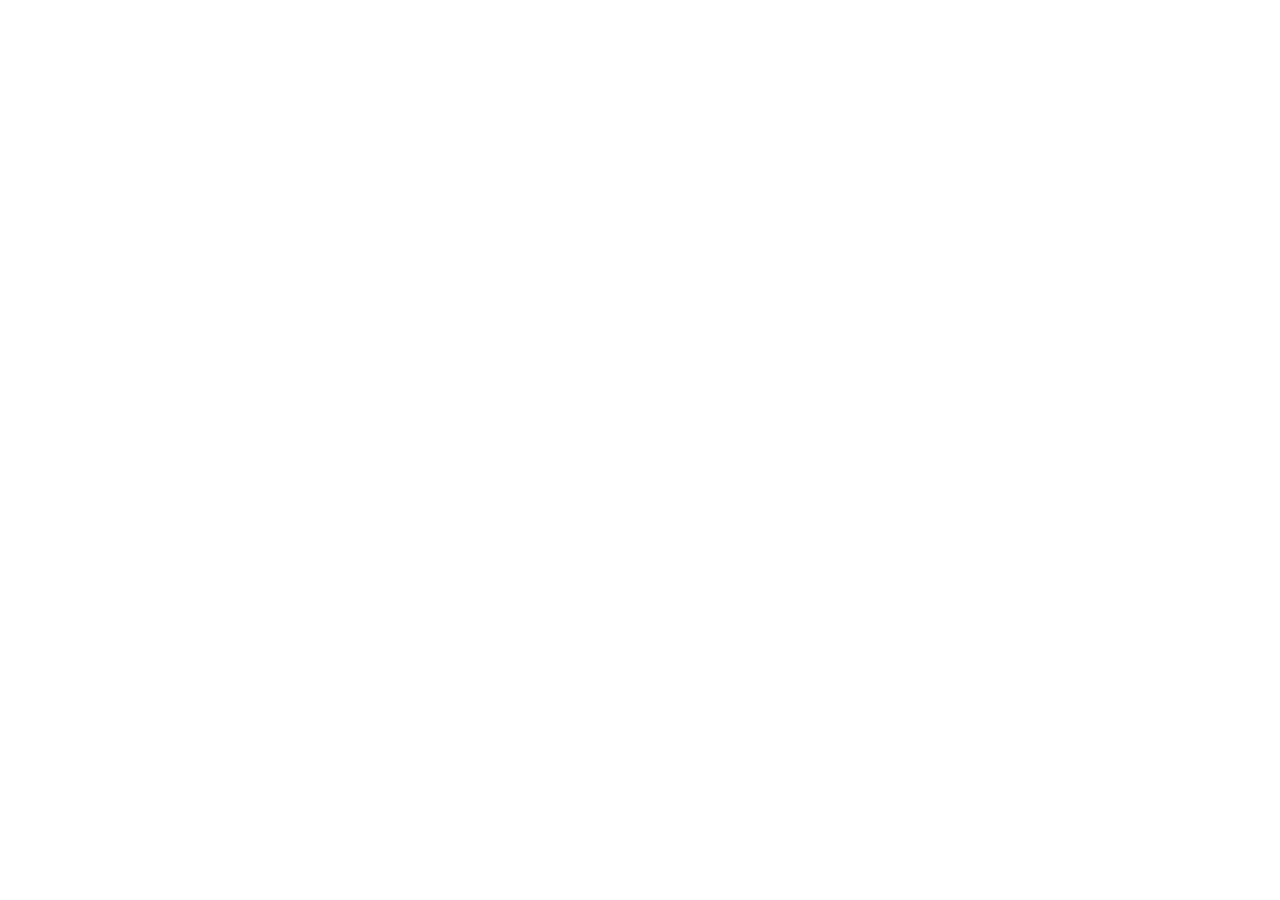
==== frontend/home.html @ 5716b903 "init" ====
<!DOCTYPE html>
<html lang="en">
<head>
    <meta charset="UTF-8">
    <meta name="viewport" content="width=device-width, initial-scale=1.0">
    <title>Re://DOWN</title>
</head>
<body>
    
</body>
</html>
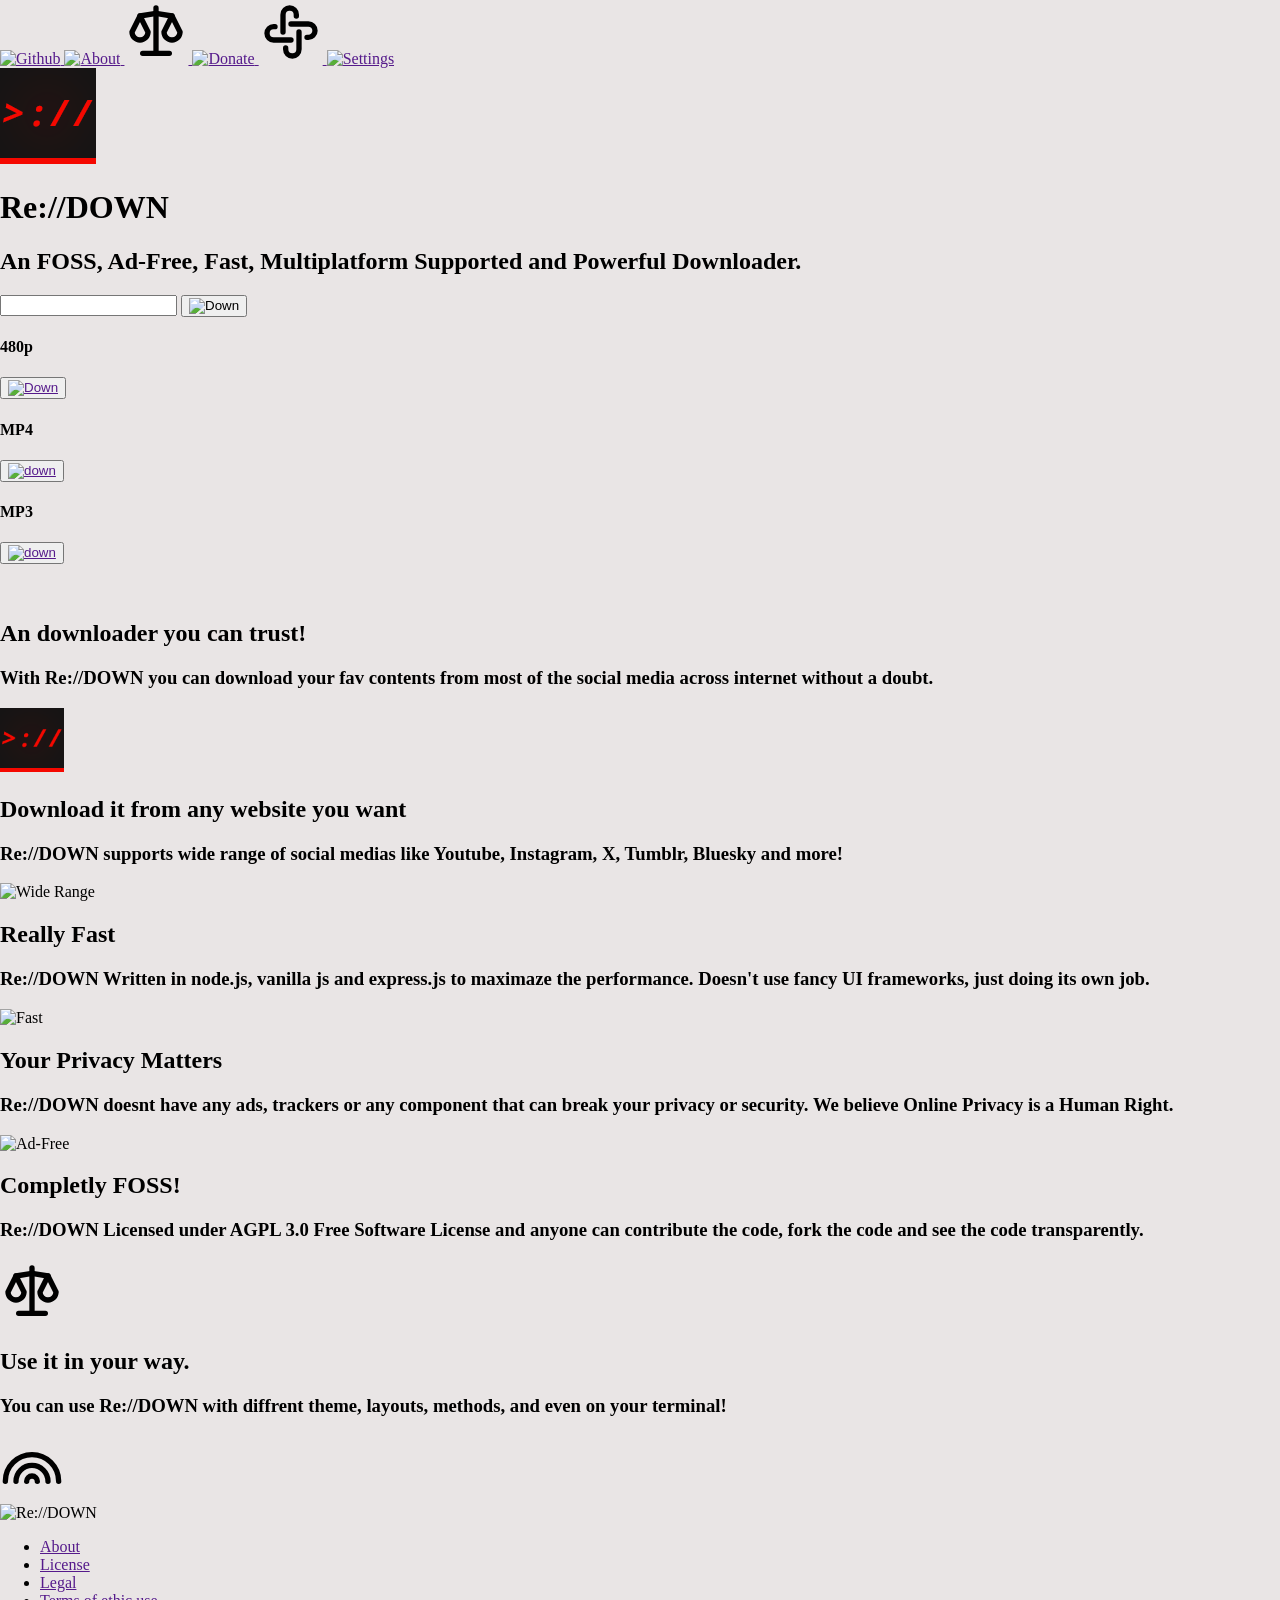
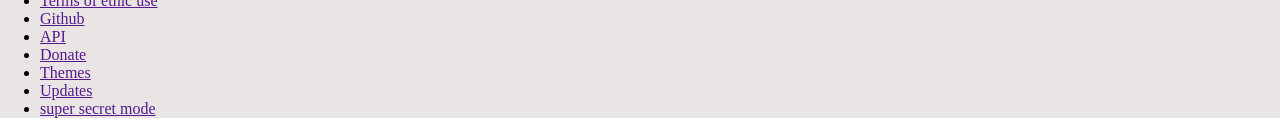
==== commit 862bf54c: "Home" ====
--- a/frontend/home.html
+++ b/frontend/home.html
@@ -4,8 +4,217 @@
     <meta charset="UTF-8">
     <meta name="viewport" content="width=device-width, initial-scale=1.0">
     <title>Re://DOWN</title>
+    <link rel="stylesheet" href="./css/global.css">
+    <link rel="stylesheet" href="./css/home.css">
+    <script src="./js/home.js"></script>
+    <script src="./js/global.js"></script>
 </head>
 <body>
+
+    <div class="page-wrapper" id="choosen-one">
+        <div class="navbar">
+            <div class="navbar-content">
+                <a href="">
+                    <img width="64" height="64" src="./assets/icons/github.svg" alt="Github">
+                </a>
+                <a href="">
+                    <img width="64" height="64" src="./assets/icons/info.svg" alt="About">
+                </a>
+                <a href="">
+                    <img width="64" height="64" src="./assets/icons/scale.svg" alt="Terms of ethic use"> 
+                </a>
+                <a href="">
+                    <img width="64" height="64" src="./assets/icons/heart-fill.svg" alt="Donate">
+                </a>
+                <a href="">
+                    <img width="64" height="64" src="./assets/icons/api.svg" alt="Supported Platforms">
+                </a>
+                <a href="">
+                    <img width="64" height="64" src="./assets/icons/gear.svg" alt="Settings">
+                </a>
+            </div>
+        </div>
+
+        <div class="main-area">
+            <div class="logo-text">
+                <img src="./assets/icons/redown.png" alt="Re://DOWN">
+                <div class="main-text">
+                    <h1>Re://DOWN</h1>
+                </div>
+                <div class="sub-text">
+                    <h2>An FOSS, Ad-Free, Fast, Multiplatform Supported and Powerful Downloader.</h2>
+                </div>
+            </div>                
+            <div class="download">
+                <input type="text" name="link" id="down-linkf">
+                <button class="download"><img src="./assets/icons/down.svg" alt="Down"></button>
+            </div>
+            <div class="download-alt">
+                <div class="quality-section">
+                    <div class="quality-button">
+                        <h4 class="quality">480p</h4>
+                        <button class="quality-btn">
+                            <a href="">
+                                <img src="./assets/icons/down.svg" alt="Down">
+                            </a>
+                        </button>
+                    </div>
+                </div>
+                <div class="format-section">
+                    <div class="video">
+                        <h4 class="format-video">MP4</h4>
+                        <button class="format-down">
+                            <a href="">
+                                <img src="./assets/icons/down.svg" alt="down">
+                            </a>
+                        </button>
+                    </div>
+                    <div class="sound">
+                        <h4 class="format-sound">MP3</h4>
+                        <button class="format-down">
+                            <a href="">
+                                <img src="./assets/icons/down.svg" alt="down">
+                            </a>
+                        </button>
+                    </div>
+                </div>
+                <div class="post-section">
+                    <img src="" alt="">
+                </div>
+                <div class="preview-section">
+                    <img src="" alt="">
+                </div>
+            </div>  
+        </div>
+
+        <div class="why-redown">
+            <div class="reason" id="reason1">
+                <div class="reason-title">
+                    <h2>An downloader you can trust!</h2>
+                </div>
+
+                <div class="reason-sub-text">
+                    <h3>With Re://DOWN you can download your fav contents from most of the social media across internet without a doubt.</h3>
+                </div>
+
+                <div class="icon">
+                    <img width="64" height="64" src="./assets/icons/redown.png" alt="Re://DOWN Logo">
+                </div>
+            </div>
+
+            <div class="reason" id="reason2">
+                <div class="reason-title">
+                    <h2>Download it from any website you want</h2>
+                </div>
+
+                <div class="reason-sub-text">
+                    <h3>Re://DOWN supports wide range of social medias like Youtube, Instagram, X, Tumblr, Bluesky and more!</h3>
+                </div>
+                
+                <div class="icon">
+                    <img width="64" height="64" src="./assets/icons/wide.svg" alt="Wide Range">
+                </div>
+            </div>
+
+            <div class="reason" id="reason3">
+                <div class="reason-title">
+                    <h2>Really Fast</h2>
+                </div>
+
+                <div class="reason-sub-text">
+                    <h3>Re://DOWN Written in node.js, vanilla js and express.js to maximaze the performance. Doesn't use fancy UI frameworks, just doing its own job.</h3>
+                </div>
+                
+                <div class="icon">
+                    <img width="64" height="64" src="./assets/icons/lightning.svg" alt="Fast">
+                </div>
+            </div>
+
+            <div class="reason" id="reason4">
+                <div class="reason-title">
+                    <h2>Your Privacy Matters</h2>
+                </div>
+
+                <div class="reason-sub-text">
+                    <h3>Re://DOWN doesnt have any ads, trackers or any component that can break your privacy or security. We believe Online Privacy is a Human Right.</h3>
+                </div>
+                
+                <div class="icon">
+                    <img width="64" height="64" src="./assets/icons/privacy.svg" alt="Ad-Free">
+                </div>
+            </div>
+
+            <div class="reason-one" id="reason5">
+                <div class="reason-title">
+                    <h2>Completly FOSS!</h2>
+                </div>
+
+                <div class="reason-sub-text">
+                    <h3>Re://DOWN Licensed under AGPL 3.0 Free Software License and anyone can contribute the code, fork the code and see the code transparently.</h3>
+                </div>
+                
+                <div class="icon">
+                    <img width="64" height="64" src="./assets/icons/scale.svg" alt="Scales">
+                </div>
+            </div>
+
+            <div class="reason-one" id="reason6">
+                <div class="reason-title">
+                    <h2>Use it in your way.</h2>
+                </div>
+
+                <div class="reason-sub-text">
+                    <h3>You can use Re://DOWN with diffrent theme, layouts, methods, and even on your <b>terminal!</b></h3>
+                </div>
+                
+                <div class="icon">
+                    <img width="64" height="64" src="./assets/icons/rainbow.svg" alt="Rainbow">
+                </div>
+            </div>
+        </div>
+        
+
+        <div class="footer">
+            <div class="footer-logo">
+                <img src=".assets/icons/redown.png" alt="Re://DOWN">    
+            </div>
+            <div class="ul">
+                <ul>
+                    <li>
+                        <a href="">About</a>
+                    </li>
+                    <li>
+                        <a href="">License</a>
+                    </li>
+                    <li>
+                        <a href="">Legal</a>
+                    </li>
+                    <li>
+                        <a href="">Terms of ethic use</a>
+                    </li>
+                    <li>
+                        <a href="">Github</a>
+                    </li>
+                    <li>
+                        <a href="">API</a>
+                    </li>
+                    <li>
+                        <a href="">Donate</a>
+                    </li>
+                    <li>
+                        <a href="">Themes</a>
+                    </li>  
+                    <li>
+                        <a href="">Updates</a>
+                    </li> 
+                    <li>
+                        <a href="">super secret mode</a>
+                    </li>                                                                                
+                </ul>
+            </div>
+        </div>
+
+    </div>
     
 </body>
 </html>
--- a/frontend/css/global.css
+++ b/frontend/css/global.css
@@ -0,0 +1,32 @@
+:root {
+    --background-dark: #272727;
+    --background-light: #e9e5e5;
+    --yellow: #c8a216;
+    --red: #e4280f;
+    --blue: #2fb0b9;
+    --green: #2bfaa1;
+    --orange: #dd7f12;
+}
+
+body {
+    width: 100%;
+    height: 100%;
+    padding: 0px;
+    margin: 0px;
+}
+
+.page-wrapper {
+    width: 100%;
+    height: 100%;
+    padding: 0px;
+    margin: 0px;
+    background-color: var(--background-light);
+}
+
+.page-wrapper.dark {
+    width: 100%;
+    height: 100%;
+    padding: 0px;
+    margin: 0px;
+    background-color: var(--background-dark);
+}
